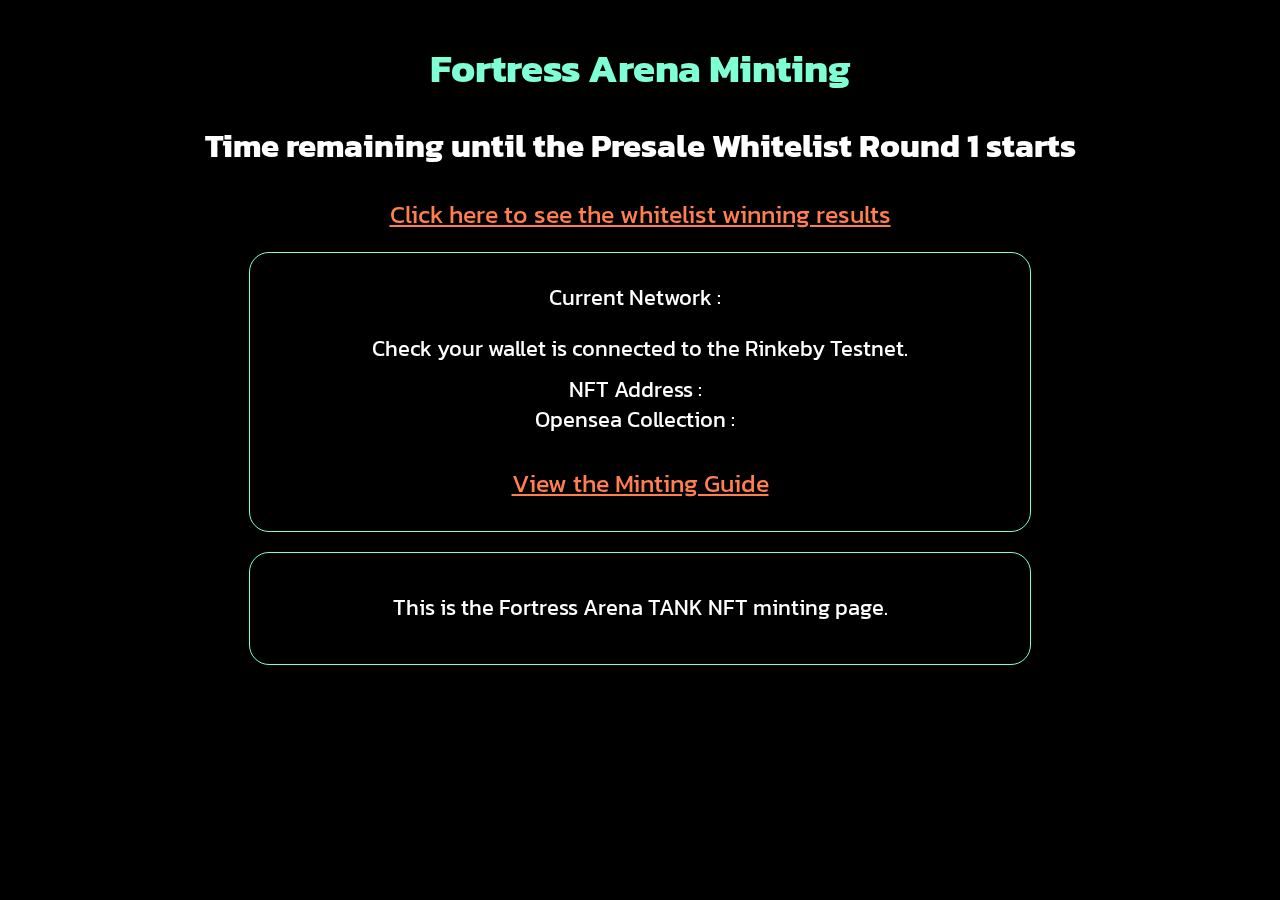
==== docs/index.html @ 4cc3c66e "-. link : whitelist winner result" ====
<!DOCTYPE html>
<html>
  <head>
    <script
      src="https://code.jquery.com/jquery-3.6.0.min.js"
      integrity="sha256-/xUj+3OJU5yExlq6GSYGSHk7tPXikynS7ogEvDej/m4="
      crossorigin="anonymous"
    ></script>
    <link rel="icon" type="image/png" href="./favicon1.ico" />
    <link rel="preconnect" href="https://fonts.googleapis.com" />
    <link rel="preconnect" href="https://fonts.gstatic.com" crossorigin />
    <!-- <link
      href="https://fonts.googleapis.com/css2?family=Fuzzy+Bubbles&display=swap"
      rel="stylesheet"
    /> -->
    <link
      href="https://fonts.googleapis.com/css2?family=Kanit&display=swap"
      rel="stylesheet"
    />

    <link rel="stylesheet" type="text/css" href="./css/index.css" />
  </head>
  <body>
    <div id="bg-body" style="position: fixed; z-index: -1">
      <!-- <img id="bg-image" width="100%" src="./asset/body_bg2.png" /> -->
    </div>
    <div class="content-div" id="content-div">
      <div id="minting-loading"><div class="spinner"></div></div>
      <!-- <div class="modal-popup">
        <div class="modal_body">
          <div id="popup-content">
            <p>There are not enough cards to mint.</p>
          </div>
          <div>
            <button onclick="closePopup()">Close</button>
          </div>
        </div>
      </div> -->
      <div>
        <p
          class="minting-title"
          style="color: var(--primary-color); font-size: 40px"
        >
          <b>Fortress Arena Minting</b>
        </p>
        <div id="div-countdown">
          <h2 style="margin-bottom: 0px">
            Time remaining until the Presale Whitelist Round 1 starts
          </h2>
          <h2
            id="countdown"
            style="margin-top: 0px; color: var(--second-color)"
          ></h2>
          <a
            target="_blank"
            style="text-decoration: underline; color: coral; font-size: 25px"
            href="./whitelist/winner.html"
            >Click here to see the whitelist winning results</a
          >
        </div>
        <!-- <p>(Test mode)</p>
        <p>
          The actual presale on Ethereum mainnet will start on 1:00 PM January
          6th, 2022(UTC).
        </p> -->
      </div>
      <div>
        <div class="frame-common">
          <div id="div-network" style="margin-bottom: 20px">
            Current Network :
            <span class="current-network" style="margin-right: 10px"></span>
          </div>

          <div id="network-info" style="display: block; text-align: center">
            <div>
              <p style="color: #ffffff">
                Check your wallet is connected to the Rinkeby Testnet.
              </p>
            </div>
          </div>

          <div
            id="connect-btn"
            style="display: none; margin-bottom: 30px; margin-top: 10px"
          >
            <button onclick="connectWallet()">Connect Wallet</button>
          </div>

          <div>
            <div id="div-myaddress" style="display: none">
              My Address :
              <span class="my-address" style="margin-right: 10px"></span>
            </div>
            <div>
              NFT Address :
              <span class="nft-address" style="margin-right: 10px"></span>
            </div>
            <div>
              Opensea Collection :
              <span class="opensea-address" style="margin-right: 10px"></span>
            </div>
            <div style="margin-top: 30px">
              <a
                target="_blank"
                style="
                  text-decoration: underline;
                  color: coral;
                  font-size: 25px;
                "
                href="./guide/mintingguide.html"
                >View the Minting Guide</a
              >
            </div>
          </div>
        </div>
        <div class="frame-common">
          <div>
            <p style="color: #ffffff">
              This is the Fortress Arena TANK NFT minting page.
            </p>
            <div class="description" style="color: #ffffff"></div>
          </div>
        </div>
        <div id="content_body" style="display: none">
          <div id="comingsoon-div" style="display: none">
            <div id="comingsoon-content" class="frame-common"></div>
          </div>

          <div id="minting-body" class="frame-common" style="display: none">
            <div>
              <p
                class="mintingfee"
                style="color: var(--primary-color); font-size: 20px"
              ></p>
            </div>
            <div>
              <img class="mint-img" src="./asset/tank1.png" />
            </div>
            <div>
              <p
                class="claimedcnt"
                style="color: var(--primary-color); font-size: 20px"
              ></p>
            </div>
            <div>
              <select id="claimcount"></select>
              <button
                id="btn_mint"
                style="margin-left: 10px"
                onclick="nftMint()"
                disabled
              >
                Mint Now
              </button>
            </div>
            <div>
              <p
                id="minterror"
                style="
                  color: var(--second-color);
                  font-size: 24px;
                  display: none;
                "
              ></p>
            </div>
          </div>

          <div id="div-mint-result" class="frame-common" style="display: none">
            <div>
              <p style="color: var(--primary-color); font-size: 20px">
                <b>Mint Result</b>
              </p>
            </div>
            <div class="cards-deck-outside">
              <div id="cards_deck" class="deck"></div>
            </div>
          </div>
          <div id="div-minted-cards" class="frame-common">
            <button
              id="showcard-btn"
              onclick="showMyCards()"
              style="margin-bottom: 10px"
            >
              Show My TANK NFTs
            </button>
            <div>
              <p
                class="mycardscnt"
                style="color: var(--primary-color); font-size: 20px"
              ></p>
            </div>
            <div class="cards-deck-outside">
              <div id="minted_cards_deck" class="deck"></div>
            </div>
          </div>
        </div>
      </div>
    </div>
    <!-- Script -->
    <script src="./js/1.2.11-web3-min.js"></script>
    <script src="./js/5.2-umd-min.js" type="application/javascript"></script>
    <script
      src="./contractabi/ntfAbi_rinkeby.js"
      type=" text/javascript"
    ></script>
    <script
      src="./contractabi/ntfAbi_eth_mainnet.js"
      type=" text/javascript"
    ></script>
    <script src="./js/utils.js" type=" text/javascript"></script>
    <script src="./js/index.js" type="application/javascript"></script>
  </body>
</html>
---- docs/css/index.css ----
@charset "utf-8";
:root,
:root.aquamarine {
  --primary-color: aquamarine;
  --primary-active-font-color: #ffffff;
  --primary-default-font-color: #454545;
  --buton-font-color: #ffffff;
  --common-frame-bg-color: black;
  --title-font-color: aquamarine;
  --second-color: coral;
}

:root.red {
  --primary-color: #ce113b;
  --primary-active-font-color: #ffffff;
  --primary-default-font-color: #454545;
  --buton-font-color: #ffffff;
  --common-frame-bg-color: #dbe4e3;
  --title-font-color: #ce113b;
  --second-color: coral;
}
:root.pupple {
  --primary-color: #5a2c99;
  --primary-active-font-color: #ffffff;
  --primary-default-font-color: #5a2c99;
  --buton-font-color: #ffffff;
  --common-frame-bg-color: #f6f6f680;
  --title-font-color: #ffffff;
  --second-color: coral;
}

body {
  background-color: var(--common-frame-bg-color);
  color: #454545;
  font-size: 22px;
  font-weight: 400;
  line-height: 1.4;
  margin: 0 auto;
  font-family: "Kanit", sans-serif;
  /* font-family: "Fuzzy Bubbles", cursive; */
  /* padding-top: 20px;
  padding-bottom: 20px; */
}

div {
  color: white;
  margin: 0 auto;
  text-align: center;
}

button {
  border-radius: 20px;
  border: 1px solid var(--primary-color);
  text-align: center;
  font-size: 22px;
  font-weight: 400;
  background: none;
  padding-left: 20px;
  padding-right: 20px;
  padding-top: 10px;
  padding-bottom: 10px;
  color: var(--primary-color);
  /* font-family: "Fuzzy Bubbles", cursive; */
  font-family: "Kanit", sans-serif;
}

button:hover {
  background: var(--primary-color);
  color: black;
  cursor: pointer;
}

button:disabled,
button[disabled] {
  border: 1px solid #999999;
  background-color: #cccccc;
  color: #666666;
}

.card-img:hover {
  cursor: pointer;
}

p {
  margin-top: 10px;
  margin-bottom: 10px;
}
input {
  border: 1px solid var(--primary-color);
  padding-left: 20px;
  padding-right: 20px;
  padding-top: 10px;
  padding-bottom: 10px;
  font-size: 18px;
  text-align: center;
}

select {
  border: 1px solid var(--primary-color);
  padding-left: 10px;
  padding-right: 10px;
  padding-top: 10px;
  padding-bottom: 10px;
  font-size: 14px;
  text-align: center;
}

.frame-common {
  width: 80%;
  text-align: center;
  padding: 30px;
  /* background: var(--common-frame-bg-color); */
  border-radius: 20px;
  margin-top: 20px;
  border: 1px solid var(--primary-color);
}

.mint-img {
  width: 300px;
}

.mint-result {
  margin-top: 20px;
}

@keyframes spinner {
  from {
    transform: rotate(0deg);
  }
  to {
    transform: rotate(360deg);
  }
}

#minting-loading {
  display: none;
  /* width: 100%;
            height: 100%; */
  position: absolute;
  top: 0;
  left: 0;
}
#minting-loading .spinner {
  box-sizing: border-box;
  position: fixed;
  top: 50%;
  left: 46%;
  width: 150px;
  height: 150px;
  /* margin-top: -32px;
            margin-left: -32px;             */
  border-radius: 50%;
  border: 20px solid transparent;
  border-top-color: var(--second-color);
  border-bottom-color: var(--second-color);
  animation: spinner 0.8s ease infinite;
}

.cards-deck-outside {
  overflow-y: auto;
  flex-wrap: wrap;
  max-height: 500px;
}
.deck {
  display: flex;
  flex-wrap: wrap;
  margin: 10px;
  justify-content: center;
}
.content-div {
  max-width: 900px;
  width: 100%;
  backdrop-filter: brightness(40%) blur(5px);
  padding-top: 30px;
  padding-bottom: 30px;
}
@supports not (
  (-webkit-backdrop-filter: brightness(40%) blur(5px)) or
    (backdrop-filter: brightness(40%) blur(5px))
) {
  .content-div {
    background-color: #1b1c1d;
    opacity: 0.7;
  }
}

.modal-popup {
  position: absolute;
  top: 0;
  left: 0;

  width: 100%;
  height: 100%;

  display: none;
}

.modal-popup.show {
  display: block;
}

.modal_body {
  position: fixed;
  top: 50%;
  left: 50%;

  width: 50%;
  max-height: 90%;

  padding: 20px;

  text-align: center;

  background-color: var(--second-color);
  border-radius: 10px;
  box-shadow: 0 2px 3px 0 rgba(34, 36, 38, 0.15);

  transform: translateX(-50%) translateY(-50%);
}
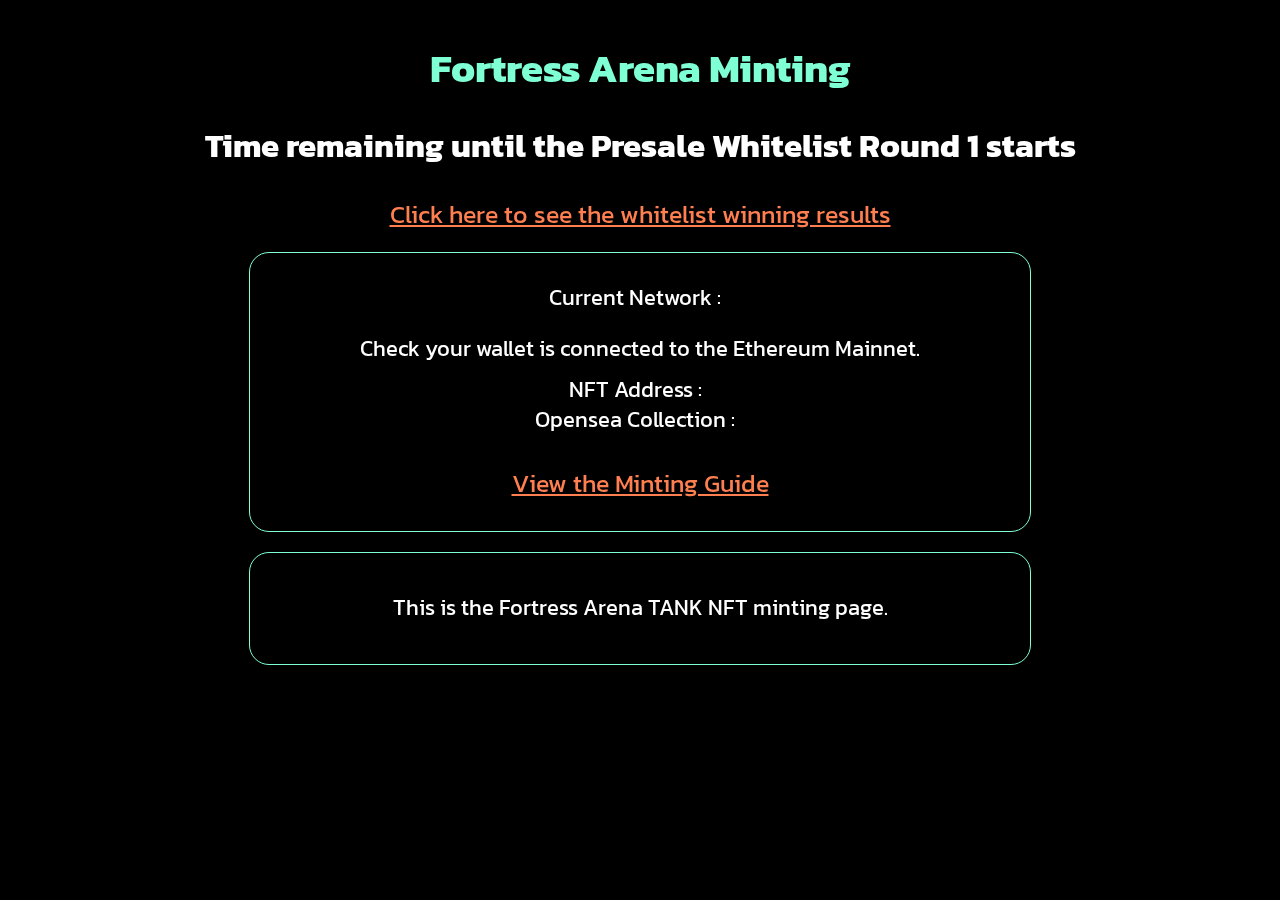
==== commit 0c7f949e: "-. wallet connect info" ====
--- a/docs/index.html
+++ b/docs/index.html
@@ -74,7 +74,7 @@
           <div id="network-info" style="display: block; text-align: center">
             <div>
               <p style="color: #ffffff">
-                Check your wallet is connected to the Rinkeby Testnet.
+                Check your wallet is connected to the Ethereum Mainnet.
               </p>
             </div>
           </div>
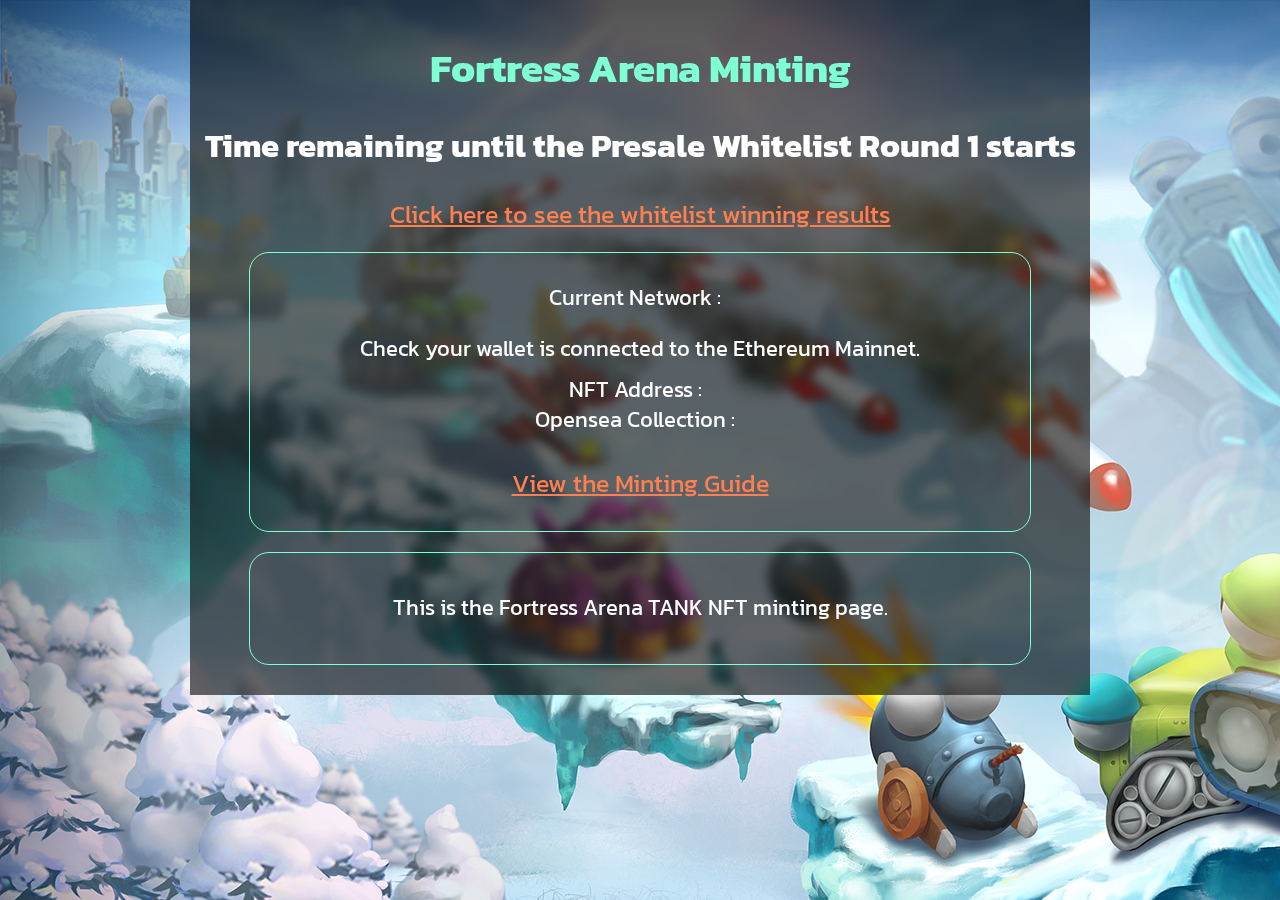
==== commit be20c51b: "-. twitter meta" ====
--- a/docs/index.html
+++ b/docs/index.html
@@ -1,6 +1,48 @@
 <!DOCTYPE html>
 <html>
   <head>
+    <meta property="twitter:card" content="summary_large_image" />
+    <meta
+      property="twitter:url"
+      content="https://play-fatory.github.io/fortress-arena/"
+    />
+    <meta property="twitter:title" content="Fortress Arena TANK NFT Minting" />
+    <meta
+      property="twitter:description"
+      content="Fortress Arena TANK NFT Minting Page"
+    />
+    <meta
+      property="twitter:image"
+      content="https://www.fortress-arena.io/images/logo_ftrs@2x.png"
+    />
+
+    <meta name="twitter:card" content="summary_large_image" />
+    <meta name="twitter:site" content="@GoSquidGame" />
+    <meta name="twitter:title" content="Fortress Arena TANK NFT Minting" />
+    <meta
+      name="twitter:description"
+      content="Fortress Arena TANK NFT Minting Page"
+    />
+    <meta
+      name="twitter:image"
+      content="https://www.fortress-arena.io/images/logo_ftrs@2x.png"
+    />
+
+    <meta name="twitter:card" content="summary" />
+    <meta name="twitter:title" content="Fortress Arena TANK NFT Minting" />
+    <meta
+      name="twitter:description"
+      content="Fortress Arena TANK NFT Minting Page"
+    />
+    <meta
+      name="twitter:image"
+      content="https://www.fortress-arena.io/images/logo_ftrs@2x.png"
+    />
+    <meta
+      name="twitter:site"
+      content="https://play-fatory.github.io/fortress-arena/"
+    />
+
     <script
       src="https://code.jquery.com/jquery-3.6.0.min.js"
       integrity="sha256-/xUj+3OJU5yExlq6GSYGSHk7tPXikynS7ogEvDej/m4="
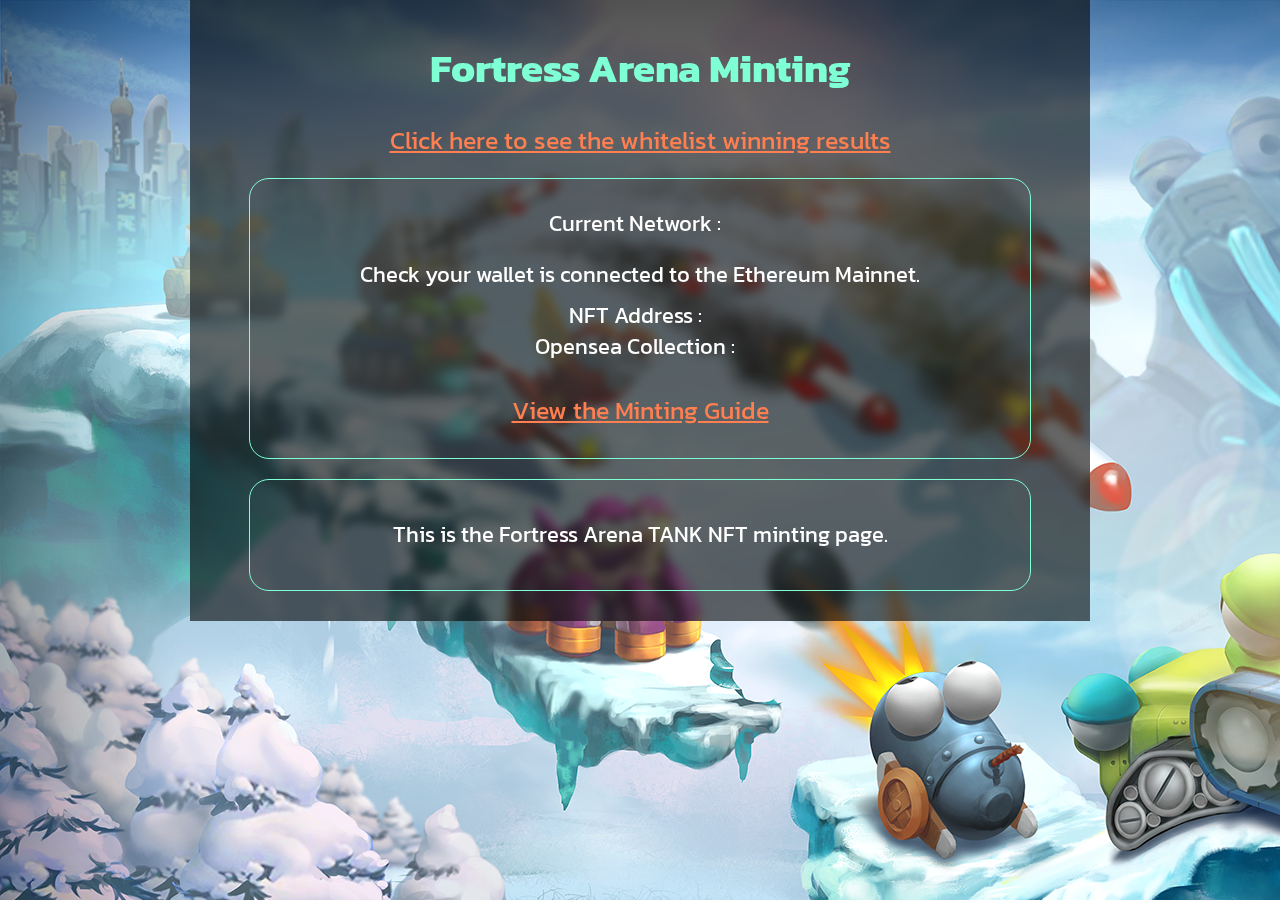
==== commit 838fea26: "-." ====
--- a/docs/index.html
+++ b/docs/index.html
@@ -1,6 +1,29 @@
 <!DOCTYPE html>
 <html>
   <head>
+    <meta charset="UTF-8" />
+    <meta http-equiv="CACHE-CONTROL" content="NO-CACHE" />
+    <!-- Primary Meta Tags -->
+    <title>Fortress Arena TANK NFT</title>
+    <meta name="title" content="Fortress Arena TANK NFT Minting Page" />
+    <meta name="description" content="Fortress Arena TANK NFT Minting Page" />
+
+    <!-- Open Graph / Facebook -->
+    <meta property="og:type" content="website" />
+    <meta
+      property="og:url"
+      content="https://play-fatory.github.io/fortress-arena/"
+    />
+    <meta property="og:title" content="Fortress Arena TANK NFT Minting" />
+    <meta
+      property="og:description"
+      content="Fortress Arena TANK NFT Minting Page"
+    />
+    <meta
+      property="og:image"
+      content="https://www.fortress-arena.io/images/logo_ftrs@2x.png"
+    />
+    <!-- Twitter -->
     <meta property="twitter:card" content="summary_large_image" />
     <meta
       property="twitter:url"
@@ -17,8 +40,8 @@
     />
 
     <meta name="twitter:card" content="summary_large_image" />
-    <meta name="twitter:site" content="@GoSquidGame" />
-    <meta name="twitter:title" content="Fortress Arena TANK NFT Minting" />
+    <meta name="twitter:site" content="@Fortress_Arena" />
+    <meta name="twitter:title" content="Fortress Arena" />
     <meta
       name="twitter:description"
       content="Fortress Arena TANK NFT Minting Page"
@@ -85,9 +108,11 @@
         >
           <b>Fortress Arena Minting</b>
         </p>
-        <div id="div-countdown">
+        <div id="div-go-minting" style="display: none"></div>
+
+        <div id="div-countdown" style="display: block">
           <h2 style="margin-bottom: 0px">
-            Time remaining until the Presale Whitelist Round 1 starts
+            <!-- Time remaining until the Presale Whitelist Round 1 starts -->
           </h2>
           <h2
             id="countdown"
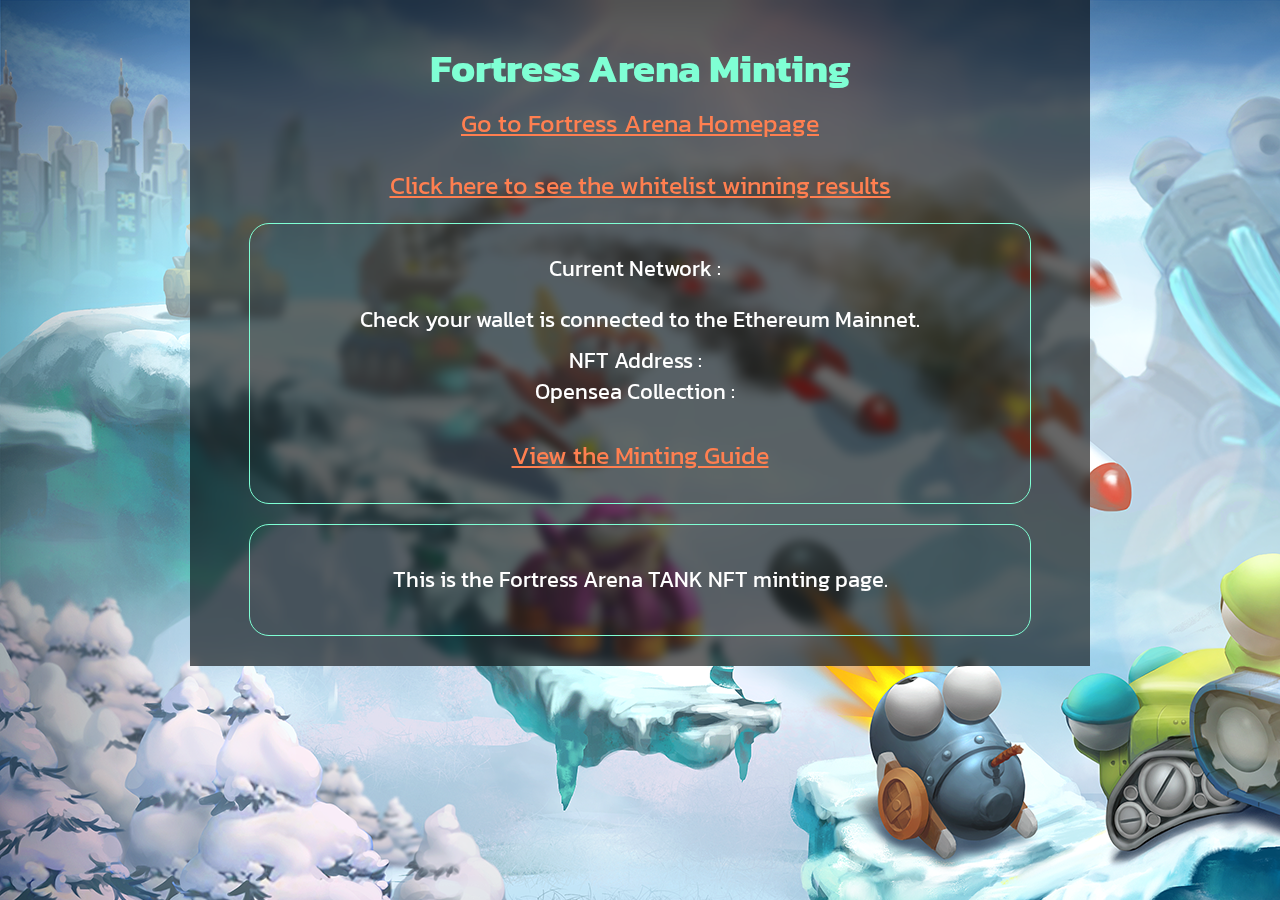
==== commit 874c8d66: "-. add homepage link" ====
--- a/docs/index.html
+++ b/docs/index.html
@@ -108,6 +108,12 @@
         >
           <b>Fortress Arena Minting</b>
         </p>
+        <a
+          target="_blank"
+          style="text-decoration: underline; color: coral; font-size: 25px"
+          href="https://www.fortress-arena.io/"
+          >Go to Fortress Arena Homepage</a
+        >
         <div id="div-go-minting" style="display: none"></div>
 
         <div id="div-countdown" style="display: block">
